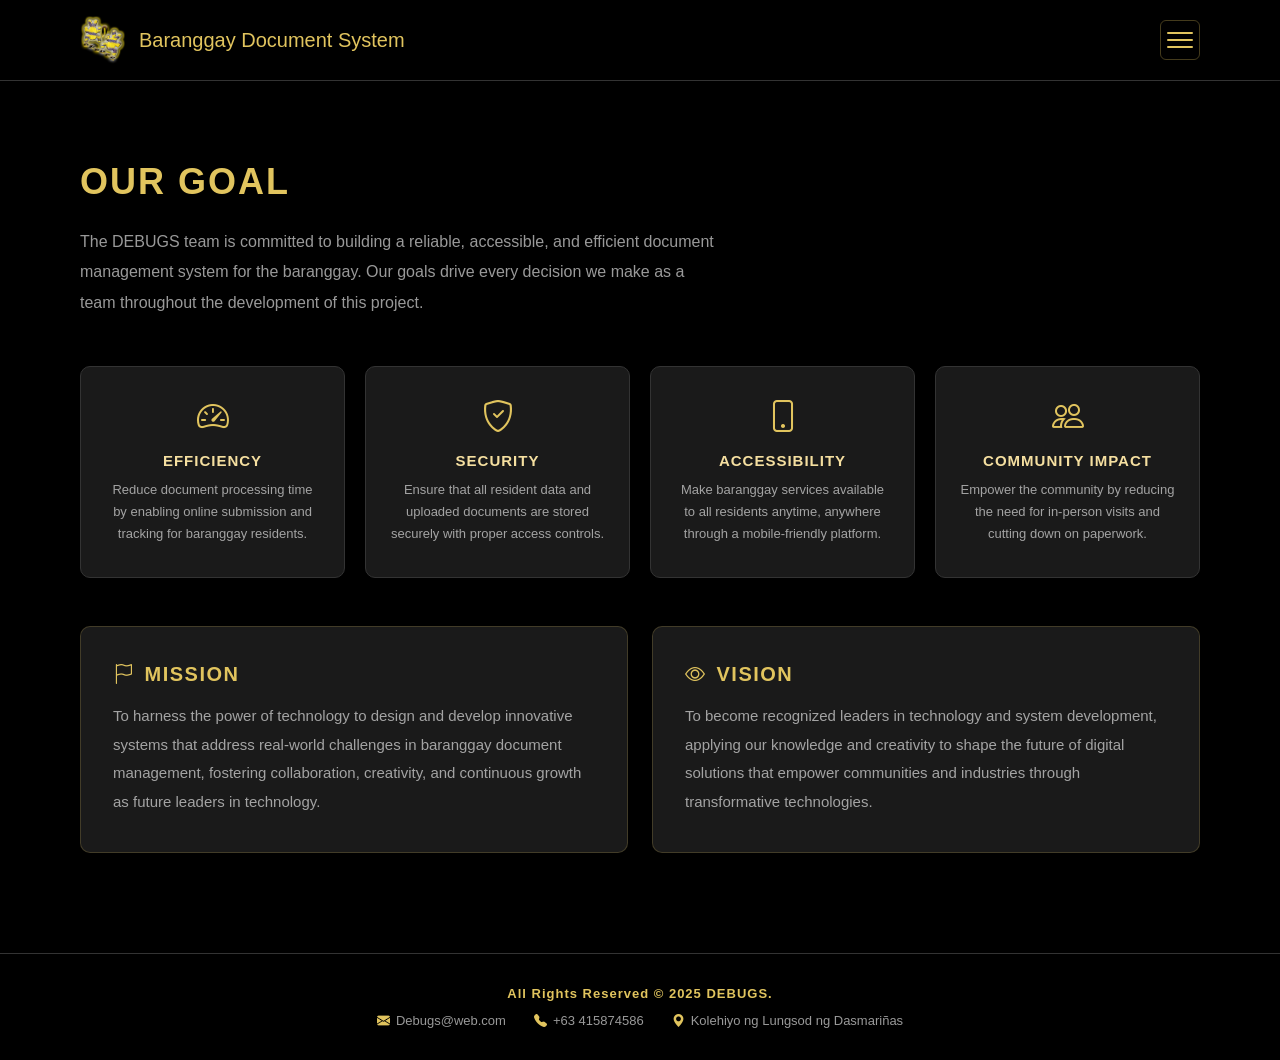
==== goal.html @ 46d1d5c2 "Add files via upload" ====
<!DOCTYPE html>
<html lang="en">
<head>
  <meta charset="UTF-8">
  <meta name="viewport" content="width=device-width, initial-scale=1.0">
  <title>Goal — DEBUGS</title>
  <link rel="stylesheet" href="debugs.css">
  <link rel="stylesheet" href="https://cdn.jsdelivr.net/npm/bootstrap-icons@1.11.3/font/bootstrap-icons.min.css">
</head>
<body>

  <!-- ===== HEADER ===== -->
  <section id="header-section">
    <header class="site-header container">
      <div class="logo">
        <img src="Debugs (1).png" alt="DEBUGS Logo" class="logo-img">
        <span>Baranggay Document System</span>
      </div>
      <button class="burger-btn" id="burgerBtn" aria-label="Toggle menu" aria-expanded="false">
        <span class="burger-line"></span>
        <span class="burger-line"></span>
        <span class="burger-line"></span>
      </button>
    </header>
  </section>

  <!-- OVERLAY -->
  <div class="sidenav-overlay" id="sidenavOverlay"></div>

  <!-- SIDENAV -->
  <nav class="sidenav" id="sidenav">
    <div class="sidenav-logo">
      <img src="Debugs (1).png" alt="DEBUGS Logo">
      <span>DEBUGS</span>
    </div>
    <a href="debugs-v3.html"              class="sidenav-link"><i class="bi bi-house"></i> Home</a>
    <a href="capstone.html"               class="sidenav-link"><i class="bi bi-journal-text"></i> Capstone</a>
    <a href="goal.html"                   class="sidenav-link sidenav-active"><i class="bi bi-bullseye"></i> Goal</a>
    <a href="members.html"                class="sidenav-link"><i class="bi bi-people"></i> Members</a>
    <a href="Debugs Registration.html" class="sidenav-link sidenav-login"><i class="bi bi-box-arrow-in-right"></i> Log In</a>
  </nav>

  <!--GOAL CONTENT-->
  <section class="content-section">
    <div class="container">

      <!--PAGE TITLE-->
      <h3 class="reveal">Our Goal</h3>

      <!--INTRO-->
      <div class="section-body reveal">
        <p>
          <!--Goal intro-->
          The DEBUGS team is committed to building a reliable, accessible, and efficient
          document management system for the baranggay. Our goals drive every decision
          we make as a team throughout the development of this project.
        </p>
      </div>

      <!--GOAL CARDS-->
      <div class="info-cards reveal">

        <div class="info-card">
          <div class="info-card-icon"><i class="bi bi-speedometer2"></i></div>
          <!--Goal title-->
          <h4>Efficiency</h4>
          <!--Goal description-->
          <p>Reduce document processing time by enabling online submission and tracking for baranggay residents.</p>
        </div>

        <div class="info-card">
          <div class="info-card-icon"><i class="bi bi-shield-check"></i></div>
          <!--Goal title-->
          <h4>Security</h4>
          <!--Goal description-->
          <p>Ensure that all resident data and uploaded documents are stored securely with proper access controls.</p>
        </div>

        <div class="info-card">
          <div class="info-card-icon"><i class="bi bi-phone"></i></div>
          <!--Goal title -->
          <h4>Accessibility</h4>
          <!--Goal description-->
          <p>Make baranggay services available to all residents anytime, anywhere through a mobile-friendly platform.</p>
        </div>

        <div class="info-card">
          <div class="info-card-icon"><i class="bi bi-people"></i></div>
          <!--Goal title-->
          <h4>Community Impact</h4>
          <!--Goal description-->
          <p>Empower the community by reducing the need for in-person visits and cutting down on paperwork.</p>
        </div>

      </div>

      <!--MISSION & VISION-->
      <div class="mission-vision reveal">

        <div class="mv-block">
          <h4><i class="bi bi-flag"></i> Mission</h4>
          <!--Mission statement-->
          <p>
            To harness the power of technology to design and develop innovative systems that address
            real-world challenges in baranggay document management, fostering collaboration,
            creativity, and continuous growth as future leaders in technology.
          </p>
        </div>

        <div class="mv-block">
          <h4><i class="bi bi-eye"></i> Vision</h4>
          <!--Vision statement-->
          <p>
            To become recognized leaders in technology and system development, applying our knowledge
            and creativity to shape the future of digital solutions that empower communities and
            industries through transformative technologies.
          </p>
        </div>

      </div>

    </div>
  </section>

  <!-- ===== FOOTER ===== -->
  <footer class="footer-homepage">
    <b>All Rights Reserved &copy; 2025 DEBUGS.</b>
    <div class="contact-info">
      <span><i class="bi bi-envelope-fill"></i> Debugs@web.com</span>
      <span><i class="bi bi-telephone-fill"></i> +63 415874586</span>
      <span><i class="bi bi-geo-alt-fill"></i> Kolehiyo ng Lungsod ng Dasmari&ntilde;as</span>
    </div>
  </footer>

  <script>
    var burgerBtn = document.getElementById('burgerBtn');
    var sidenav   = document.getElementById('sidenav');
    var overlay   = document.getElementById('sidenavOverlay');

    function openNav() {
      sidenav.classList.add('open');
      overlay.classList.add('show');
      burgerBtn.classList.add('active');
      burgerBtn.setAttribute('aria-expanded', 'true');
      sidenav.insertBefore(burgerBtn, sidenav.firstChild);
    }

    function closeNav() {
      sidenav.classList.remove('open');
      overlay.classList.remove('show');
      burgerBtn.classList.remove('active');
      burgerBtn.setAttribute('aria-expanded', 'false');
      document.querySelector('.site-header').appendChild(burgerBtn);
    }

    burgerBtn.addEventListener('click', function() {
      sidenav.classList.contains('open') ? closeNav() : openNav();
    });

    overlay.addEventListener('click', closeNav);

    var reveals = document.querySelectorAll('.reveal');
    var observer = new IntersectionObserver(function(entries) {
      entries.forEach(function(entry, i) {
        if (entry.isIntersecting) {
          setTimeout(function() { entry.target.classList.add('visible'); }, i * 100);
        }
      });
    }, { threshold: 0.1 });
    reveals.forEach(function(el) { observer.observe(el); });
  </script>

</body>
</html>
---- debugs.css ----
/*BARANGGAY DOCUMENT SYSTEM — DEBUGS*/

:root {
  --page-margin: 40px;
  --gold: #e1c45e;
  --gold-dark: #b8923a;
  --gold-light: #f5dfa0;
  --black: #000000;
  --dark: #111111;
  --mid: #1a1a1a;
  --border: #333333;
  --text: #ffffff;
  --text-muted: rgba(255,255,255,0.6);
}

@font-face {
  font-family: 'Cubao';
  src: url('fonts/Cubao_Free_Narrow.otf') format('opentype'),
       url('fonts/Cubao_Free_Regular.woff') format('woff');
  font-weight: normal;
  font-style: normal;
  font-display: swap;
}

@font-face {
  font-family: 'Quiapo';
  src: url('fonts/Quiapo_Free.woff') format('woff'),
       url('fonts/Cubao_Free_Wide.otf') format('opentype');
  font-weight: normal;
  font-style: normal;
  font-display: swap;
}

/* ---- RESET & BASE ---- */
*, *::before, *::after {
  box-sizing: border-box;
  margin: 0;
  padding: 0;
}

body {
  font-family: 'Quiapo', sans-serif;
  background-color: var(--black);
  color: var(--text);
  width: 100%;
  overflow-x: hidden;
  display: flex;
  flex-direction: column;
  min-height: 100vh;
}

img { max-width: 100%; height: auto; display: block; }
button { cursor: pointer; border: none; background: none; font-family: inherit; }

.container {
  max-width: 1200px;
  margin: 0 auto;
  padding: 0 var(--page-margin);
}

/* ============================================
   HEADER
   ============================================ */
#header-section {
  width: 100%;
  background-color: var(--black);
  border-bottom: 1px solid var(--border);
  position: sticky;
  top: 0;
  z-index: 200;
}

.site-header {
  height: 80px;
  display: flex;
  justify-content: space-between;
  align-items: center;
  position: relative;
}

.logo {
  font-family: 'Cubao', sans-serif;
  font-size: 20px;
  color: var(--gold);
  display: flex;
  align-items: center;
  gap: 14px;
  text-decoration: none;
  z-index: 2;
}

.logo-img { height: 48px; width: auto; }

/* Simple nav (registration page) */
.main-nav {
  display: flex;
  align-items: center;
  gap: 36px;
}

.nav-link {
  font-family: 'Quiapo', sans-serif;
  text-decoration: none;
  color: var(--text);
  font-size: 15px;
  position: relative;
  transition: color 0.25s;
}

.nav-link::after {
  content: '';
  position: absolute;
  bottom: -4px; left: 0; right: 0;
  height: 1px;
  background: var(--gold);
  transform: scaleX(0);
  transition: transform 0.25s;
  transform-origin: left;
}

.nav-link:hover { color: var(--gold); }
.nav-link:hover::after { transform: scaleX(1); }

/* ============================================
   BURGER BUTTON
   ============================================ */
.burger-btn {
  display: flex;
  flex-direction: column;
  justify-content: center;
  gap: 5px;
  width: 40px;
  height: 40px;
  padding: 6px;
  border: 1px solid rgba(225,196,94,0.3);
  border-radius: 6px;
  background: transparent;
  cursor: pointer;
  z-index: 201;
  transition: border-color 0.25s, background 0.25s;
}

.burger-btn:hover {
  border-color: var(--gold);
  background: rgba(225,196,94,0.08);
}

.burger-line {
  display: block;
  width: 100%;
  height: 2px;
  background: var(--gold);
  border-radius: 2px;
  transition: transform 0.3s ease, opacity 0.3s ease;
  transform-origin: center;
}

.burger-btn.active .burger-line:nth-child(1) {
  transform: translateY(7px) rotate(45deg);
}
.burger-btn.active .burger-line:nth-child(2) {
  opacity: 0;
  transform: scaleX(0);
}
.burger-btn.active .burger-line:nth-child(3) {
  transform: translateY(-7px) rotate(-45deg);
}

/* ============================================
   SIDENAV OVERLAY
   ============================================ */
.sidenav-overlay {
  display: none;
  position: fixed;
  inset: 0;
  background: rgba(0,0,0,0.6);
  z-index: 298;
}
.sidenav-overlay.show {
  display: block;
}

/* ============================================
   SLIDING SIDENAV
   ============================================ */
.sidenav {
  position: fixed;
  top: 0;
  right: -280px;
  width: 260px;
  height: 100%;
  background: #0d0d0d;
  border-left: 1px solid rgba(225,196,94,0.25);
  z-index: 299;
  display: flex;
  flex-direction: column;
  padding: 20px 0 40px;
  transition: right 0.35s cubic-bezier(0.4, 0, 0.2, 1);
  box-shadow: -8px 0 40px rgba(0,0,0,0.6);
}

.sidenav.open {
  right: 0;
}

.sidenav .burger-btn {
  align-self: flex-end;
  margin: 0 16px 24px;
}

.sidenav-logo {
  display: flex;
  align-items: center;
  gap: 12px;
  padding: 0 24px 28px;
  border-bottom: 1px solid rgba(225,196,94,0.15);
  margin-bottom: 12px;
}

.sidenav-logo img {
  width: 38px;
  height: 38px;
  object-fit: contain;
}

.sidenav-logo span {
  font-family: 'Cubao', sans-serif;
  font-size: 16px;
  letter-spacing: 2px;
  color: var(--gold);
  text-transform: uppercase;
}

.sidenav-link {
  font-family: 'Cubao', sans-serif;
  font-size: 15px;
  letter-spacing: 1.5px;
  text-transform: uppercase;
  color: var(--text);
  text-decoration: none;
  padding: 16px 28px;
  display: flex;
  align-items: center;
  gap: 14px;
  border-left: 3px solid transparent;
  transition: background 0.2s, color 0.2s, border-color 0.2s;
}

.sidenav-link i {
  font-size: 18px;
  color: var(--gold-dark);
  transition: color 0.2s;
}

.sidenav-link:hover {
  background: rgba(225,196,94,0.08);
  color: var(--gold);
  border-left-color: var(--gold);
}

.sidenav-link:hover i {
  color: var(--gold);
}

.sidenav-login {
  margin-top: auto;
  border-top: 1px solid rgba(225,196,94,0.15);
  padding-top: 20px;
  color: var(--gold);
}

.sidenav-login i { color: var(--gold); }

.sidenav-active {
  color: var(--gold) !important;
  border-left-color: var(--gold) !important;
  background: rgba(225,196,94,0.08);
}

.sidenav-active i { color: var(--gold) !important; }

/* ============================================
   HERO
   ============================================ */
#hero-section {
  width: 100%;
  background: linear-gradient(180deg, #1a1a1a 0%, #6b4f1a 60%, #3d2c08 100%);
  padding: 70px 0 90px;
  position: relative;
  overflow: hidden;
}

#hero-section::before {
  content: '';
  position: absolute;
  inset: 0;
  background-image: repeating-linear-gradient(
    -45deg,
    transparent 0px, transparent 18px,
    rgba(255,255,255,0.015) 18px, rgba(255,255,255,0.015) 19px
  );
  pointer-events: none;
}

.hero-content {
  display: flex;
  flex-direction: column;
  align-items: center;
  text-align: center;
  position: relative;
  z-index: 1;
}

.hero-title {
  margin: 0 0 30px;
  width: 100%;
  max-width: 820px;
}

.hero-title img {
  width: 100%;
  height: auto;
  animation: heroGlow 3s ease-in-out infinite alternate;
}

@keyframes heroGlow {
  from { filter: drop-shadow(0 0 20px rgba(225,196,94,0.35)); }
  to   { filter: drop-shadow(0 0 50px rgba(225,196,94,0.65)); }
}

h2 {
  font-family: 'Cubao', sans-serif;
  font-size: 20px;
  color: rgba(255,255,255,0.85);
  margin: 0 0 40px;
  letter-spacing: 1.5px;
  text-transform: uppercase;
}

.cta-image-wrapper {
  display: inline-block;
  text-decoration: none;
  transition: transform 0.2s ease, filter 0.2s ease;
  margin-top: 10px;
}

.cta-graphic { width: 160px; height: auto; display: block; cursor: pointer; }

.cta-image-wrapper:hover {
  transform: scale(1.07) translateY(-3px);
  filter: brightness(1.15) drop-shadow(0 8px 20px rgba(225,196,94,0.5));
}

.cta-image-wrapper:active { transform: scale(0.97); }

.hero-divider {
  width: 100%;
  height: 3px;
  background: linear-gradient(90deg, transparent, var(--gold-dark), var(--gold), var(--gold-light), var(--gold), var(--gold-dark), transparent);
}

/* ============================================
   FEATURES STRIP
   ============================================ */
.features-strip {
  padding: 60px 0;
  background: var(--mid);
  border-top: 1px solid var(--border);
  border-bottom: 1px solid var(--border);
}

.features-strip .container {
  display: grid;
  grid-template-columns: repeat(auto-fit, minmax(220px, 1fr));
  gap: 40px;
}

.feat-item { text-align: center; padding: 20px; }
.feat-icon { font-size: 36px; margin-bottom: 14px; }

.feat-title {
  font-family: 'Cubao', sans-serif;
  font-size: 16px;
  color: var(--gold);
  letter-spacing: 1px;
  text-transform: uppercase;
  margin-bottom: 10px;
}

.feat-text {
  font-family: 'Quiapo', sans-serif;
  font-size: 13px;
  color: var(--text-muted);
  line-height: 1.7;
}

/* ============================================
   CONTENT SECTIONS
   ============================================ */
.content-section {
  padding: 80px 0 100px;
  background-color: var(--black);
}

.content-section.alt-bg { background-color: var(--mid); }

.content-section h3 {
  font-family: 'Cubao', sans-serif;
  font-size: 36px;
  color: var(--gold);
  margin: 0 0 24px;
  letter-spacing: 2px;
  text-transform: uppercase;
}

.section-body p {
  font-family: 'Quiapo', sans-serif;
  font-size: 16px;
  color: var(--text-muted);
  line-height: 1.9;
  margin-bottom: 12px;
  max-width: 640px;
}

/* ============================================
   FOOTER
   ============================================ */
.footer-homepage {
  background-color: var(--black);
  color: var(--text);
  text-align: center;
  padding: 32px 20px;
  margin-top: auto;
  border-top: 1px solid var(--border);
  display: flex;
  flex-direction: column;
  gap: 12px;
  align-items: center;
}

.footer-homepage b {
  font-family: 'Cubao', sans-serif;
  font-size: 13px;
  letter-spacing: 1px;
  color: var(--gold);
}

.contact-info {
  display: flex;
  gap: 28px;
  flex-wrap: wrap;
  justify-content: center;
  font-size: 13px;
  color: var(--text-muted);
}

.contact-info span { display: flex; align-items: center; gap: 6px; }
.contact-info i { color: var(--gold); }

footer a { color: var(--text); text-decoration: none; }
footer a:hover { color: var(--gold); text-decoration: underline; }

/* ============================================
   REGISTRATION / FORM PAGE
   ============================================ */
.form-page-wrapper {
  flex: 1;
  display: flex;
  align-items: center;
  justify-content: center;
  padding: 60px 20px;
  background: linear-gradient(160deg, #0d0d0d 0%, #2a1e08 100%);
  min-height: calc(100vh - 80px);
}

.Form {
  width: 400px;
  max-width: 100%;
  background: rgba(0,0,0,0.6);
  border: 1px solid rgba(225,196,94,0.3);
  border-radius: 14px;
  padding: 36px 36px 32px;
  backdrop-filter: blur(12px);
  box-shadow: 0 0 60px rgba(225,196,94,0.08);
}

/* Tabs */
.form-tabs {
  display: flex;
  margin-bottom: 28px;
  border-bottom: 1px solid rgba(225,196,94,0.2);
}

.tab-btn {
  flex: 1;
  font-family: 'Cubao', sans-serif;
  font-size: 15px;
  letter-spacing: 1.5px;
  text-transform: uppercase;
  color: var(--text-muted);
  background: transparent;
  border: none;
  padding: 12px 0;
  cursor: pointer;
  position: relative;
  transition: color 0.25s;
}

.tab-btn::after {
  content: '';
  position: absolute;
  bottom: -1px; left: 0; right: 0;
  height: 2px;
  background: var(--gold);
  transform: scaleX(0);
  transition: transform 0.25s;
}

.tab-btn.active { color: var(--gold); }
.tab-btn.active::after { transform: scaleX(1); }

/* Auth forms */
.auth-form { display: none; flex-direction: column; }
.auth-form.active { display: flex; }

/* Input groups */
.input-group {
  position: relative;
  margin-bottom: 14px;
}

.input-icon {
  position: absolute;
  left: 13px;
  top: 50%;
  transform: translateY(-50%);
  color: var(--gold-dark);
  font-size: 14px;
  pointer-events: none;
}

input, textarea {
  width: 100%;
  padding: 12px 14px 12px 38px;
  background: rgba(255,255,255,0.92);
  border: 1px solid rgba(225,196,94,0.3);
  border-radius: 6px;
  color: #111;
  font-family: 'Quiapo', sans-serif;
  font-size: 0.95rem;
  font-weight: 600;
  outline: none;
  transition: all 0.3s ease;
}

input:focus, textarea:focus {
  border-color: var(--gold);
  background: #fff;
  box-shadow: 0 0 0 3px rgba(225,196,94,0.2);
  transform: scale(1.012);
}

input::placeholder { color: #666; opacity: 1; }

/* Checkbox */
.checkbox-row {
  display: flex;
  align-items: center;
  gap: 10px;
  margin: 10px 0 18px;
  font-family: 'Quiapo', sans-serif;
  font-size: 13px;
  color: var(--text-muted);
}

input[type="checkbox"] {
  width: 16px;
  height: 16px;
  accent-color: var(--gold);
  cursor: pointer;
  padding: 0;
  transform: none;
}

/* Login/Signup CTA */
.login-button {
  display: block;
  margin: 4px auto 16px;
  width: fit-content;
  background: none;
  border: none;
  padding: 0;
}

.login-button .cta-graphic { width: 130px; height: auto; }

/* Switch text */
.form-switch-text {
  font-family: 'Quiapo', sans-serif;
  font-size: 13px;
  color: var(--text-muted);
  text-align: center;
  margin-top: 4px;
}

.form-switch-text a { color: var(--gold); text-decoration: none; font-weight: bold; }
.form-switch-text a:hover { text-decoration: underline; }

/* ============================================
   SCROLL REVEAL
   ============================================ */
.reveal {
  opacity: 0;
  transform: translateY(28px);
  transition: opacity 0.65s ease, transform 0.65s ease;
}
.reveal.visible { opacity: 1; transform: none; }

/* ============================================
   RESPONSIVE
   ============================================ */
@media (max-width: 768px) {
  :root { --page-margin: 20px; }
  .site-header { height: auto; padding: 16px 0; }
  h2 { font-size: 15px; }
  #hero-section { padding: 50px 0 70px; }
  .hero-title { max-width: 95%; }
  .features-strip .container { grid-template-columns: 1fr 1fr; gap: 24px; }
  .contact-info { flex-direction: column; gap: 10px; }
  .Form { padding: 28px 20px; }
}

@media (max-width: 480px) {
  .features-strip .container { grid-template-columns: 1fr; }
}

/* ============================================
   INFO CARDS (Capstone & Goal pages)
   ============================================ */
.info-cards {
  display: grid;
  grid-template-columns: repeat(auto-fit, minmax(220px, 1fr));
  gap: 20px;
  margin-top: 48px;
}

.info-card {
  background: var(--mid);
  border: 1px solid var(--border);
  border-radius: 10px;
  padding: 32px 24px;
  text-align: center;
  transition: transform 0.25s, border-color 0.25s;
  position: relative;
  overflow: hidden;
}

.info-card::before {
  content: '';
  position: absolute;
  top: 0; left: 0;
  width: 3px; height: 0;
  background: linear-gradient(180deg, var(--gold), var(--gold-dark));
  transition: height 0.35s;
}

.info-card:hover { transform: translateY(-4px); border-color: rgba(225,196,94,0.3); }
.info-card:hover::before { height: 100%; }

.info-card-icon {
  font-size: 32px;
  color: var(--gold);
  margin-bottom: 16px;
}

.info-card h4 {
  font-family: 'Cubao', sans-serif;
  font-size: 15px;
  color: var(--gold-light);
  letter-spacing: 1px;
  text-transform: uppercase;
  margin-bottom: 10px;
}

.info-card p {
  font-family: 'Quiapo', sans-serif;
  font-size: 13px;
  color: var(--text-muted);
  line-height: 1.7;
}

/* ============================================
   MISSION & VISION BLOCKS (Goal page)
   ============================================ */
.mission-vision {
  display: grid;
  grid-template-columns: repeat(auto-fit, minmax(280px, 1fr));
  gap: 24px;
  margin-top: 48px;
}

.mv-block {
  background: var(--mid);
  border: 1px solid rgba(225,196,94,0.2);
  border-radius: 10px;
  padding: 36px 32px;
}

.mv-block h4 {
  font-family: 'Cubao', sans-serif;
  font-size: 20px;
  color: var(--gold);
  letter-spacing: 1.5px;
  text-transform: uppercase;
  margin-bottom: 16px;
  display: flex;
  align-items: center;
  gap: 10px;
}

.mv-block p {
  font-family: 'Quiapo', sans-serif;
  font-size: 15px;
  color: var(--text-muted);
  line-height: 1.9;
  max-width: 100%;
}

/* ============================================
   MEMBERS GRID (Members page)
   ============================================ */
.members-grid {
  display: grid;
  grid-template-columns: repeat(auto-fill, minmax(200px, 1fr));
  gap: 28px;
  margin-top: 48px;
}

.member-card {
  background: var(--mid);
  border: 1px solid var(--border);
  border-radius: 12px;
  padding: 28px 20px 24px;
  text-align: center;
  transition: transform 0.25s, border-color 0.25s, box-shadow 0.25s;
}

.member-card:hover {
  transform: translateY(-5px);
  border-color: rgba(225,196,94,0.35);
  box-shadow: 0 12px 32px rgba(0,0,0,0.4);
}

.member-photo {
  position: relative;
  width: 100px;
  height: 100px;
  margin: 0 auto 18px;
}

.member-photo img {
  width: 100px;
  height: 100px;
  border-radius: 50%;
  object-fit: cover;
  border: 3px solid var(--gold-dark);
  display: block;
}

.member-photo-placeholder {
  position: absolute;
  inset: 0;
  border-radius: 50%;
  background: var(--dark);
  border: 3px solid var(--gold-dark);
  display: flex;
  align-items: center;
  justify-content: center;
  font-size: 40px;
  color: var(--gold-dark);
  z-index: -1;
}

.member-name {
  font-family: 'Cubao', sans-serif;
  font-size: 15px;
  color: var(--gold-light);
  letter-spacing: 1px;
  margin-bottom: 6px;
}

.member-role {
  display: inline-block;
  font-family: 'Quiapo', sans-serif;
  font-size: 11px;
  letter-spacing: 1.5px;
  text-transform: uppercase;
  color: var(--gold);
  background: rgba(225,196,94,0.1);
  border: 1px solid rgba(225,196,94,0.25);
  border-radius: 20px;
  padding: 3px 12px;
  margin-bottom: 12px;
}

.member-desc {
  font-family: 'Quiapo', sans-serif;
  font-size: 12px;
  color: var(--text-muted);
  line-height: 1.7;
}

/* Sidenav signup link style */
.sidenav-signup {
  color: var(--gold-light);
  border-left: 3px solid transparent;
}

/* ============================================
   REGISTRATION — ROLE SELECTION & STEPS
   ============================================ */

/* Wider form for role selection screen */
.wide-form {
  width: 480px;
  max-width: 100%;
}

/* Step visibility */
.form-step {
  display: none;
}
.form-step.active {
  display: block;
}

/* Step label e.g. "Step 1 of 2" */
.step-label {
  font-family: 'Cubao', sans-serif;
  font-size: 11px;
  letter-spacing: 3px;
  text-transform: uppercase;
  color: var(--gold-dark);
  margin-bottom: 10px;
}

.Form h2 {
  font-family: 'Cubao', sans-serif;
  font-size: 22px;
  color: var(--gold);
  letter-spacing: 2px;
  text-transform: uppercase;
  margin-bottom: 6px;
}

.step-sub {
  font-family: 'Quiapo', sans-serif;
  font-size: 13px;
  color: var(--text-muted);
  margin-bottom: 28px;
}

/* ---- Role Cards ---- */
.role-cards {
  display: flex;
  flex-direction: column;
  gap: 14px;
}

.role-card {
  display: flex;
  align-items: center;
  gap: 18px;
  background: var(--mid);
  border: 1px solid var(--border);
  border-radius: 10px;
  padding: 18px 20px;
  cursor: pointer;
  transition: background 0.2s, border-color 0.2s, transform 0.2s;
  text-align: left;
  width: 100%;
}

.role-card:hover {
  background: rgba(225,196,94,0.07);
  border-color: rgba(225,196,94,0.4);
  transform: translateX(4px);
}

.role-card.selected {
  background: rgba(225,196,94,0.12);
  border-color: var(--gold);
}

.role-icon {
  width: 48px;
  height: 48px;
  border-radius: 50%;
  background: rgba(225,196,94,0.1);
  border: 1px solid rgba(225,196,94,0.25);
  display: flex;
  align-items: center;
  justify-content: center;
  font-size: 22px;
  color: var(--gold);
  flex-shrink: 0;
  transition: background 0.2s;
}

.role-card:hover .role-icon,
.role-card.selected .role-icon {
  background: rgba(225,196,94,0.2);
}

.role-title {
  font-family: 'Cubao', sans-serif;
  font-size: 15px;
  color: var(--gold-light);
  letter-spacing: 1px;
  text-transform: uppercase;
  display: block;
  margin-bottom: 3px;
}

.role-desc {
  font-family: 'Quiapo', sans-serif;
  font-size: 12px;
  color: var(--text-muted);
  display: block;
}

/* ---- Auth header (back button + role badge) ---- */
.auth-header {
  display: flex;
  align-items: center;
  justify-content: space-between;
  margin-bottom: 20px;
}

.back-btn {
  font-family: 'Cubao', sans-serif;
  font-size: 12px;
  letter-spacing: 1px;
  text-transform: uppercase;
  color: var(--text-muted);
  background: transparent;
  border: 1px solid var(--border);
  border-radius: 6px;
  padding: 6px 14px;
  cursor: pointer;
  display: flex;
  align-items: center;
  gap: 6px;
  transition: color 0.2s, border-color 0.2s;
}

.back-btn:hover {
  color: var(--gold);
  border-color: var(--gold);
}

.selected-role-badge {
  font-family: 'Cubao', sans-serif;
  font-size: 12px;
  letter-spacing: 1.5px;
  text-transform: uppercase;
  color: var(--gold);
  background: rgba(225,196,94,0.1);
  border: 1px solid rgba(225,196,94,0.3);
  border-radius: 20px;
  padding: 4px 14px;
  display: flex;
  align-items: center;
  gap: 6px;
}

    /* ── KLD HERO BANNER ── */
    .kld-hero-banner {
      position: relative;
      display: flex;
      flex-direction: column;
      align-items: center;
      justify-content: center;
      text-align: center;
      padding: 20px 10px 10px;
      gap: 18px;
    }

    /* Logo row */
    .kld-logo-row {
      display: flex;
      align-items: center;
      justify-content: center;
      gap: 22px;
      margin-bottom: 8px;
    }

    .kld-logo-img {
      width: 60px;
      height: auto;
      object-fit:scale-down;
      filter: drop-shadow(0 0 18px rgba(201,168,76,0.55));
      animation: kldLogoFloat 3s ease-in-out infinite;
    }

    @keyframes kldLogoFloat {
      0%, 100% { transform: translateY(0); }
      50%       { transform: translateY(-7px); }
    }

    /* Main title */
    .kld-title {
      font-family: 'Cubao Free Narrow', 'Cubao Free', 'Quiapo Free', serif;
      font-size: clamp(28px, 5.5vw, 68px);
      font-weight: 900;
      line-height: 1.1;
      letter-spacing: 2px;
      color: transparent;

      /* Gold shimmer gradient */
      background: linear-gradient(
        105deg,
        #8B6914 0%,
        #C9A84C 25%,
        #F0D080 45%,
        #fff8dc 50%,
        #F0D080 55%,
        #C9A84C 75%,
        #8B6914 100%
      );
      background-size: 300% 100%;
      -webkit-background-clip: text;
      -webkit-text-fill-color: transparent;
      background-clip: text;

      /* Shimmer animation */
      animation: kldShimmer 3.5s linear infinite, fadeUp 0.9s ease both;

      /* Glow */
      filter: drop-shadow(0 0 22px rgba(201,168,76,0.45));
    }

    @keyframes kldShimmer {
      0%   { background-position: 100% 0; }
      100% { background-position: -100% 0; }
    }

    @keyframes fadeUp {
      from { opacity: 0; transform: translateY(28px); }
      to   { opacity: 1; transform: translateY(0); }
    }

    /* Decorative gold lines flanking the title */
    .kld-deco {
      display: flex;
      align-items: center;
      gap: 16px;
      width: 100%;
      max-width: 700px;
    }

    .kld-deco-line {
      flex: 1;
      height: 1px;
      background: linear-gradient(90deg, transparent, #C9A84C, #F0D080, #C9A84C, transparent);
      opacity: 0.7;
    }

    .kld-deco-diamond {
      color: #C9A84C;
      font-size: 14px;
      opacity: 0.9;
    }

    /* Subtitle badge */
    .kld-subtitle {
      font-family: 'Quiapo Free', 'Cubao Free', serif;
      font-size: clamp(11px, 2vw, 15px);
      letter-spacing: 5px;
      text-transform: uppercase;
      color: rgba(232,220,200,0.65);
      animation: fadeUp 0.9s 0.3s ease both;
    }
    
    .admin-wrapper {
      min-height: 100vh;
      display: flex;
      align-items: center;
      justify-content: center;
      padding: 80px 20px 40px;
      background: var(--black);
    }

    .admin-card {
      background: var(--dark);
      border: 1px solid rgba(201,168,76,0.25);
      border-top: 3px solid var(--gold);
      border-radius: 4px;
      padding: 48px 40px;
      width: 100%;
      max-width: 420px;
      box-shadow: 0 8px 40px rgba(0,0,0,0.5);
    }

    .admin-icon {
      font-size: 42px;
      color: var(--gold);
      display: block;
      text-align: center;
      margin-bottom: 12px;
    }

    .admin-title {
      font-family: 'Cubao Free', 'Quiapo Free', serif;
      font-size: 24px;
      color: var(--gold-light);
      text-align: center;
      margin-bottom: 4px;
      letter-spacing: 2px;
    }

    .admin-subtitle {
      font-size: 12px;
      color: rgba(232,220,200,0.4);
      text-align: center;
      letter-spacing: 3px;
      text-transform: uppercase;
      margin-bottom: 36px;
    }

    .admin-divider {
      height: 1px;
      background: linear-gradient(90deg, transparent, rgba(201,168,76,0.3), transparent);
      margin-bottom: 32px;
    }

    .admin-notice {
      background: rgba(201,168,76,0.06);
      border: 1px solid rgba(201,168,76,0.2);
      border-radius: 3px;
      padding: 10px 14px;
      font-size: 12px;
      color: rgba(232,220,200,0.5);
      text-align: center;
      margin-top: 20px;
      letter-spacing: 0.5px;
    }

    .admin-notice i {
      color: var(--gold);
      margin-right: 6px;
    }
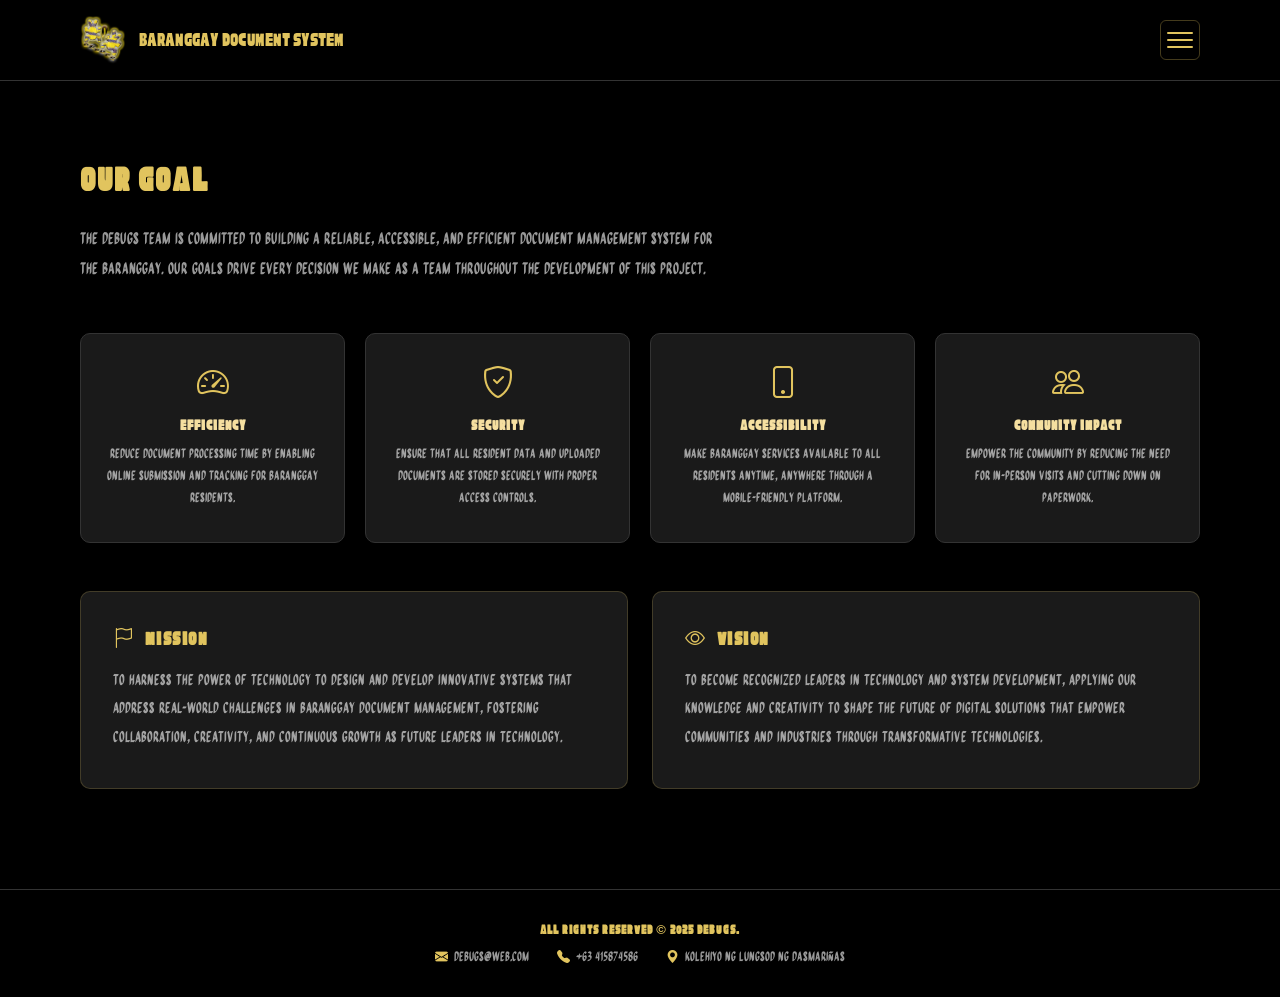
==== commit 88ce28ad: "Update goal.html" ====
--- a/goal.html
+++ b/goal.html
@@ -33,7 +33,7 @@
       <img src="Debugs (1).png" alt="DEBUGS Logo">
       <span>DEBUGS</span>
     </div>
-    <a href="debugs-v3.html"              class="sidenav-link"><i class="bi bi-house"></i> Home</a>
+    <a href="index.html"              class="sidenav-link"><i class="bi bi-house"></i> Home</a>
     <a href="capstone.html"               class="sidenav-link"><i class="bi bi-journal-text"></i> Capstone</a>
     <a href="goal.html"                   class="sidenav-link sidenav-active"><i class="bi bi-bullseye"></i> Goal</a>
     <a href="members.html"                class="sidenav-link"><i class="bi bi-people"></i> Members</a>
